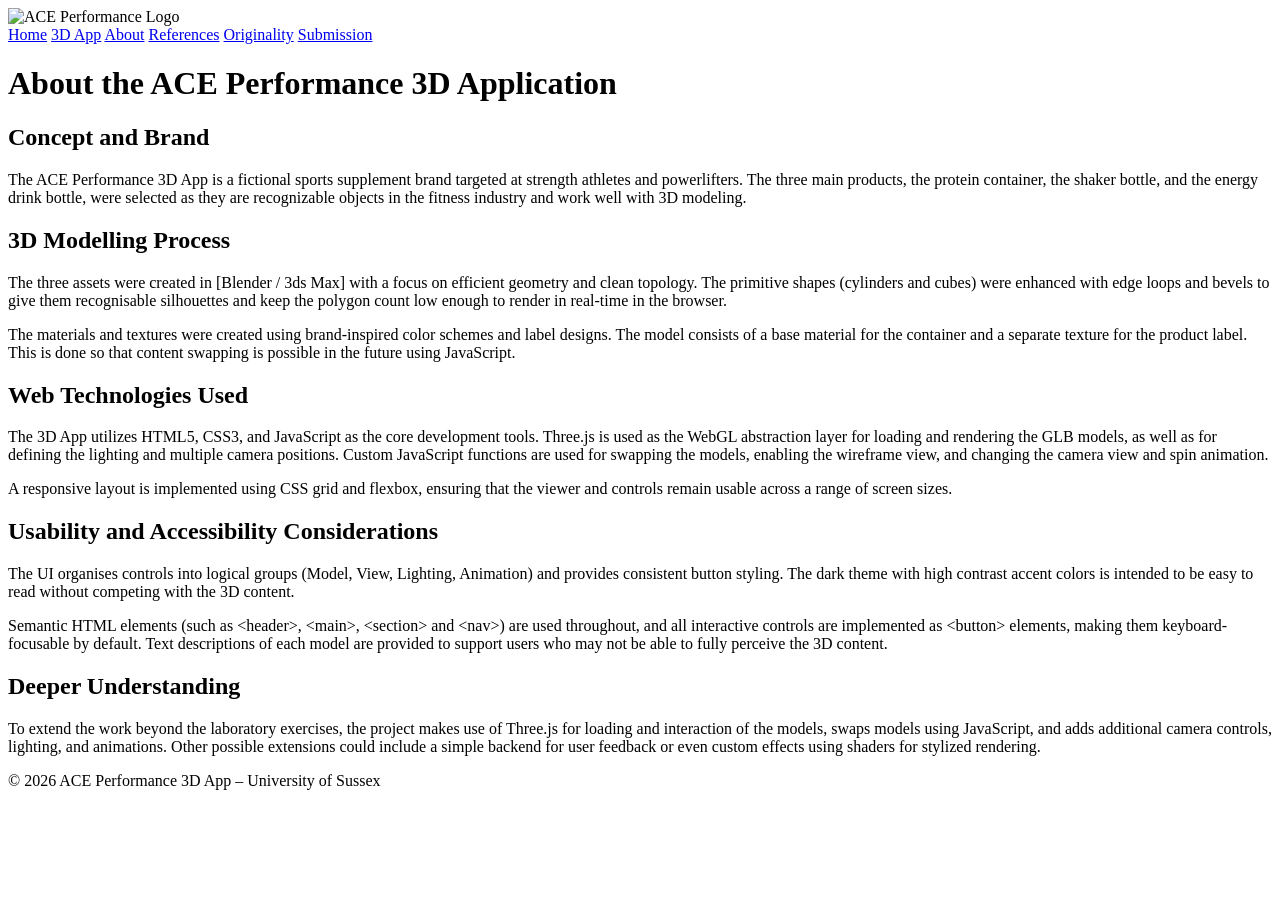
==== about.html @ 4a5968ff "Website HTML" ====
﻿<!DOCTYPE html>
<html lang="en">
<head>
  <meta charset="UTF-8" />
  <title>ACE Performance 3D – About</title>
  <link rel="stylesheet" href="css/StyleSheet1.css" />
</head>
<body>
<header class="site-header">
  <div class="logo">
    <img src="media/logo-header.png"
         alt="ACE Performance Logo"
         class="logo-img">
  </div>

  <nav class="main-nav">
    <a href="index.html" class="active">Home</a>
    <a href="app.html">3D App</a>
    <a href="about.html">About</a>
    <a href="references.html">References</a>
    <a href="statement.html">Originality</a>
    <a href="submission.html">Submission</a>
  </nav>
</header>



  <main class="content">
    <h1>About the ACE Performance 3D Application</h1>

    <section>
      <h2>Concept and Brand</h2>
      <p>
        The ACE Performance 3D App is a fictional sports supplement brand targeted at strength athletes and powerlifters. 
        The three main products, the protein container, the shaker bottle, and the energy drink bottle, 
        were selected as they are recognizable objects in the fitness industry and work well with 3D modeling.
      </p>
    </section>

    <section>
      <h2>3D Modelling Process</h2>
      <p>
        The three assets were created in [Blender / 3ds Max] with a focus on efficient geometry and clean topology. 
        The primitive shapes (cylinders and cubes) were enhanced with edge loops and bevels to give them 
        recognisable silhouettes and keep the polygon count low enough to render in real-time in the browser.
      </p>
      <p>
       The materials and textures were created using brand-inspired color schemes and label designs. 
       The model consists of a base material for the container and a separate texture for the product label. 
       This is done so that content swapping is possible in the future using JavaScript.
      </p>
    </section>

    <section>
      <h2>Web Technologies Used</h2>
      <p>
        The 3D App utilizes HTML5, CSS3, and JavaScript as the core development tools. Three.js is used as the 
        WebGL abstraction layer for loading and rendering the GLB models, as well as for defining the 
        lighting and multiple camera positions. Custom JavaScript functions are used for swapping the models, 
        enabling the wireframe view, and changing the camera view and spin animation.
      </p>
      <p>
        A responsive layout is implemented using CSS grid and flexbox, ensuring that the viewer and 
        controls remain usable across a range of screen sizes.
      </p>
    </section>

    <section>
      <h2>Usability and Accessibility Considerations</h2>
      <p>
        The UI organises controls into logical groups (Model, View, Lighting, Animation) and provides consistent button styling.
        The dark theme with high contrast accent colors is intended to be easy to read without competing with the 3D content.
      </p>
      <p>
        Semantic HTML elements (such as &lt;header&gt;, &lt;main&gt;, &lt;section&gt; and &lt;nav&gt;) 
        are used throughout, and all interactive controls are implemented as &lt;button&gt; elements, 
        making them keyboard-focusable by default. Text descriptions of each model are provided to support 
        users who may not be able to fully perceive the 3D content.
      </p>
    </section>

    <section>
      <h2>Deeper Understanding</h2>
      <p>
        To extend the work beyond the laboratory exercises, the project makes use of Three.js for loading and interaction 
        of the models, swaps models using JavaScript, and adds additional camera controls, lighting, and animations. 
        Other possible extensions could include a simple backend for user feedback or even custom effects 
        using shaders for stylized rendering.
      </p>
    </section>
  </main>

  <footer class="site-footer">
    <p>&copy; 2026 ACE Performance 3D App – University of Sussex</p>
  </footer>
</body>
</html>
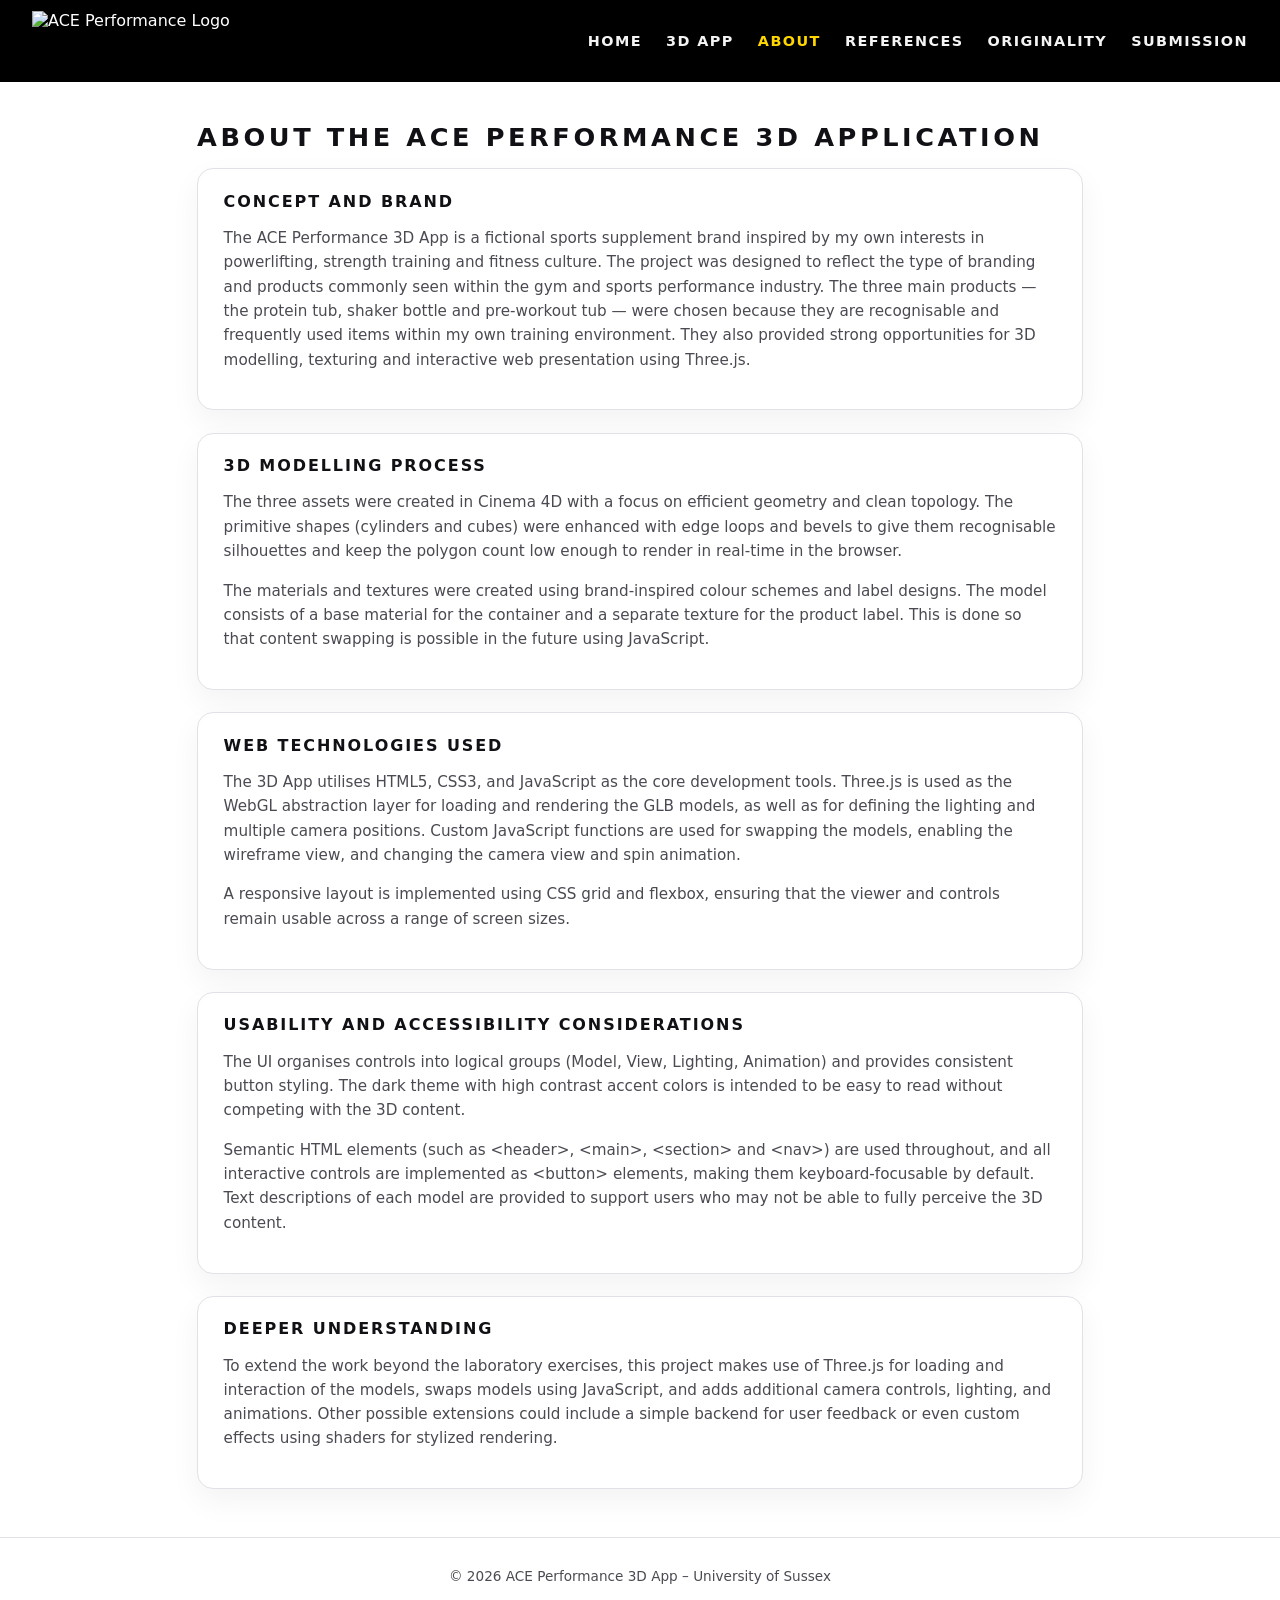
==== commit 0902741f: "UPDATED HTML FILES" ====
--- a/about.html
+++ b/about.html
@@ -14,9 +14,9 @@
   </div>
 
   <nav class="main-nav">
-    <a href="index.html" class="active">Home</a>
+    <a href="index.html" >Home</a>
     <a href="app.html">3D App</a>
-    <a href="about.html">About</a>
+    <a href="about.html" class="active">About</a>
     <a href="references.html">References</a>
     <a href="statement.html">Originality</a>
     <a href="submission.html">Submission</a>
@@ -31,21 +31,23 @@
     <section>
       <h2>Concept and Brand</h2>
       <p>
-        The ACE Performance 3D App is a fictional sports supplement brand targeted at strength athletes and powerlifters. 
-        The three main products, the protein container, the shaker bottle, and the energy drink bottle, 
-        were selected as they are recognizable objects in the fitness industry and work well with 3D modeling.
+        The ACE Performance 3D App is a fictional sports supplement brand inspired by my own interests in powerlifting, strength training and fitness culture. 
+        The project was designed to reflect the type of branding and products commonly seen within the gym and sports performance industry. 
+
+        The three main products — the protein tub, shaker bottle and pre-workout tub — were chosen because they are recognisable and frequently used items within my own training environment. 
+        They also provided strong opportunities for 3D modelling, texturing and interactive web presentation using Three.js.
       </p>
     </section>
 
     <section>
       <h2>3D Modelling Process</h2>
       <p>
-        The three assets were created in [Blender / 3ds Max] with a focus on efficient geometry and clean topology. 
+        The three assets were created in Cinema 4D with a focus on efficient geometry and clean topology. 
         The primitive shapes (cylinders and cubes) were enhanced with edge loops and bevels to give them 
         recognisable silhouettes and keep the polygon count low enough to render in real-time in the browser.
       </p>
       <p>
-       The materials and textures were created using brand-inspired color schemes and label designs. 
+       The materials and textures were created using brand-inspired colour schemes and label designs. 
        The model consists of a base material for the container and a separate texture for the product label. 
        This is done so that content swapping is possible in the future using JavaScript.
       </p>
@@ -54,7 +56,7 @@
     <section>
       <h2>Web Technologies Used</h2>
       <p>
-        The 3D App utilizes HTML5, CSS3, and JavaScript as the core development tools. Three.js is used as the 
+        The 3D App utilises HTML5, CSS3, and JavaScript as the core development tools. Three.js is used as the 
         WebGL abstraction layer for loading and rendering the GLB models, as well as for defining the 
         lighting and multiple camera positions. Custom JavaScript functions are used for swapping the models, 
         enabling the wireframe view, and changing the camera view and spin animation.
@@ -82,7 +84,7 @@
     <section>
       <h2>Deeper Understanding</h2>
       <p>
-        To extend the work beyond the laboratory exercises, the project makes use of Three.js for loading and interaction 
+        To extend the work beyond the laboratory exercises, this project makes use of Three.js for loading and interaction 
         of the models, swaps models using JavaScript, and adds additional camera controls, lighting, and animations. 
         Other possible extensions could include a simple backend for user feedback or even custom effects 
         using shaders for stylized rendering.
--- a/css/StyleSheet1.css
+++ b/css/StyleSheet1.css
@@ -0,0 +1,421 @@
+﻿/* ---------------------------------
+   ACE PERFORMANCE - Fitness / Lifestyle brand
+   Palette: black / white / yellow
+---------------------------------- */
+
+:root {
+  --bg: #ffffff;
+  --bg-alt: #f5f5f7;
+  --text: #101015;
+  --muted: #4a4a52;
+  --accent: #ffd600;      
+  --accent-dark: #e3b900;
+  --border: #e1e1e8;
+}
+
+/* Reset-ish */
+
+*,
+*::before,
+*::after {
+  box-sizing: border-box;
+}
+
+body {
+  margin: 0;
+  font-family: system-ui, -apple-system, BlinkMacSystemFont, "Segoe UI", sans-serif;
+  background: var(--bg);
+  color: var(--text);
+}
+
+/* Header */
+
+.site-header {
+  display: flex;
+  justify-content: space-between;
+  align-items: center;
+  padding: 0.7rem 2rem;
+  background: #000000;
+  color: #ffffff;
+  position: sticky;
+  top: 0;
+  z-index: 20;
+}
+
+.logo-img {
+  height: 60px;
+  width: auto;
+  display: block;
+}
+
+.main-nav {
+  display: flex;
+  align-items: center;
+}
+
+.main-nav a {
+  margin-left: 1.5rem;
+  text-decoration: none;
+  font-size: 0.9rem;
+  font-weight: 700;
+  text-transform: uppercase;
+  letter-spacing: 0.1em;
+  color: #f4f4f4;
+}
+
+.main-nav a:hover {
+  color: var(--accent);
+}
+
+.main-nav a.active {
+  color: var(--accent);
+}
+
+/* Hero section (home) */
+
+.hero {
+  padding: 4rem 2rem 3rem;
+  background: #000000;
+  color: #ffffff;
+}
+
+.hero-content {
+  max-width: 760px;
+}
+
+.hero h1 {
+  font-size: 3rem;
+  margin-bottom: 0.75rem;
+  text-transform: uppercase;
+  letter-spacing: 0.12em;
+}
+
+.hero p {
+  max-width: 520px;
+  font-size: 1.05rem;
+  line-height: 1.6;
+  color: #f3f3f3;
+}
+
+.hero-actions {
+  margin-top: 1.6rem;
+  display: flex;
+  gap: 1rem;
+}
+
+/* Cool buttons */
+
+.btn,
+.controls-panel button {
+  display: inline-block;
+  padding: 0.7rem 1.5rem;
+  border-radius: 999px;
+  border: 2px solid #000000;
+  background: #ffffff;
+  color: #000000;
+  font-size: 0.9rem;
+  font-weight: 800;
+  text-transform: uppercase;
+  letter-spacing: 0.12em;
+  cursor: pointer;
+  text-decoration: none;
+  transition: 0.15s ease-out;
+}
+
+.btn.primary {
+  background: var(--accent);
+  border-color: var(--accent-dark);
+}
+
+.btn.primary:hover {
+  filter: brightness(1.05);
+}
+
+.btn.ghost {
+  background: transparent;
+  color: #ffffff;
+  border-color: #ffffff;
+}
+
+.btn.ghost:hover {
+  background: #ffffff;
+  color: #000000;
+}
+
+.controls-panel button {
+  width: 100%;
+  text-align: left;
+  margin-bottom: 0.5rem;
+}
+
+/* Home grid */
+
+.feature-grid {
+  display: grid;
+  grid-template-columns: repeat(auto-fit, minmax(240px, 1fr));
+  gap: 1.5rem;
+  padding: 2rem;
+  background: var(--bg);
+  border-top: 1px solid var(--border);
+  border-bottom: 1px solid var(--border);
+}
+
+.feature-card {
+  background: #ffffff;
+  border-radius: 16px;
+  padding: 1.5rem;
+  border: 1px solid var(--border);
+  box-shadow: 0 10px 30px rgba(0, 0, 0, 0.05);
+}
+
+.feature-card h2 {
+  margin-top: 0;
+  font-size: 1rem;
+  text-transform: uppercase;
+  letter-spacing: 0.1em;
+}
+
+.feature-card p {
+  font-size: 0.95rem;
+  color: var(--muted);
+}
+
+/* App layout */
+
+.layout {
+  display: grid;
+  grid-template-columns: 2fr 1fr;
+  min-height: calc(100vh - 70px);
+  background: var(--bg-alt);
+}
+
+.viewer-panel {
+  padding: 1.5rem 2rem;
+}
+
+#viewer {
+  width: 100%;
+  height: 72vh;
+  min-height: 500px;
+  border-radius: 20px;
+  background: #f0f0f2;
+  border: 1px solid var(--border);
+  box-shadow: 0 18px 40px rgba(0, 0, 0, 0.08);
+}
+
+.viewer-caption {
+  margin-top: 0.85rem;
+  font-size: 0.9rem;
+  color: var(--muted);
+}
+
+/* Controls panel */
+
+.controls-panel {
+  padding: 1.5rem 2rem;
+  background: #ffffff;
+  border-left: 1px solid var(--border);
+}
+
+.controls-panel h2 {
+  margin-top: 0;
+  font-size: 1rem;
+  text-transform: uppercase;
+  letter-spacing: 0.12em;
+}
+
+.controls-panel h3 {
+  margin-top: 1.2rem;
+  margin-bottom: 0.4rem;
+  font-size: 0.8rem;
+  text-transform: uppercase;
+  letter-spacing: 0.14em;
+  color: var(--muted);
+}
+
+.controls-panel button {
+  background: #ffffff;
+  border-color: #000000;
+}
+
+.controls-panel button:hover {
+ 
+  background:#ffd400;
+  color:#000;
+  transform:translateY(-2px);
+  transition:0.2s;
+}
+
+#model-description {
+  font-size: 0.9rem;
+  color: var(--muted);
+  margin-top: 0.6rem;
+}
+
+.graffiti-tag {
+  font-family: "Permanent Marker", system-ui, sans-serif; 
+  font-size: 1.4rem;
+  color: var(--accent);
+  text-transform: uppercase;
+  letter-spacing: 0.05em;
+}
+
+
+.underline-scribble {
+  position: relative;
+  display: inline-block;
+}
+
+.underline-scribble::after {
+  content: "";
+  position: absolute;
+  left: 0;
+  right: 0;
+  bottom: -6px;
+  height: 6px;
+  background: var(--accent);
+  transform: skewX(-12deg);
+}
+
+/* Content pages */
+
+.content {
+  max-width: 950px;
+  margin: 2.5rem auto 3rem;
+  padding: 0 2rem;
+}
+
+.content h1 {
+  font-size: 1.6rem;
+  text-transform: uppercase;
+  letter-spacing: 0.14em;
+  margin-bottom: 1rem;
+}
+
+.content section {
+  background: #ffffff;
+  border-radius: 16px;
+  border: 1px solid var(--border);
+  padding: 1.4rem 1.6rem;
+  margin-bottom: 1.4rem;
+  box-shadow: 0 12px 30px rgba(0, 0, 0, 0.05);
+}
+
+.content h2 {
+  font-size: 1rem;
+  text-transform: uppercase;
+  letter-spacing: 0.12em;
+  margin-top: 0;
+}
+
+.content p,
+.content li {
+  font-size: 0.95rem;
+  color: var(--muted);
+  line-height: 1.6;
+}
+
+.content ul {
+  padding-left: 1.2rem;
+}
+
+/* Footer  */
+
+.site-footer {
+  padding: 1rem 2rem;
+  border-top: 1px solid var(--border);
+  background: #ffffff;
+  font-size: 0.85rem;
+  color: var(--muted);
+  text-align: center;
+}
+
+/* Responsive stuff */
+
+@media (max-width: 900px) {
+  .site-header {
+    flex-direction: column;
+    align-items: flex-start;
+    gap: 0.4rem;
+  }
+
+  .main-nav {
+    flex-wrap: wrap;
+  }
+
+  .layout {
+    grid-template-columns: 1fr;
+  }
+
+  #viewer {
+    height: 60vh;
+  }
+}
+
+/* Table for testing */
+
+.testing-table {
+  width: 100%;
+  border-collapse: collapse;
+  margin-top: 1rem;
+  background: #111;
+  color: white;
+  border-radius: 10px;
+  overflow: hidden;
+}
+
+.testing-table th {
+  background: #ffd400;
+  color: black;
+  text-align: left;
+  padding: 12px;
+}
+
+.testing-table td {
+  padding: 12px;
+  border-bottom: 1px solid #333;
+}
+
+.testing-table tr:hover {
+  background: #1d1d1d;
+}
+
+.testing-table td:last-child {
+  font-weight: bold;
+  color: #4cff7a;
+}
+
+
+/* Cross browser screenshots */
+
+.browser-gallery {
+  display: grid;
+  grid-template-columns: repeat(auto-fit, minmax(260px, 1fr));
+  gap: 1.5rem;
+  margin-top: 1rem;
+}
+
+.browser-gallery figure {
+  margin: 0;
+  background: #111;
+  border: 2px solid #2a2a2a;
+  border-radius: 12px;
+  padding: 0.75rem;
+}
+
+.browser-gallery img {
+  width: 100%;
+  max-width: 320px;
+  height: auto;
+  display: block;
+  margin: 0 auto;
+  border-radius: 8px;
+  object-fit: contain;
+}
+
+.browser-gallery figcaption {
+  margin-top: 0.75rem;
+  font-size: 0.9rem;
+  color: #b7b7c5;
+  text-align: center;
+}
